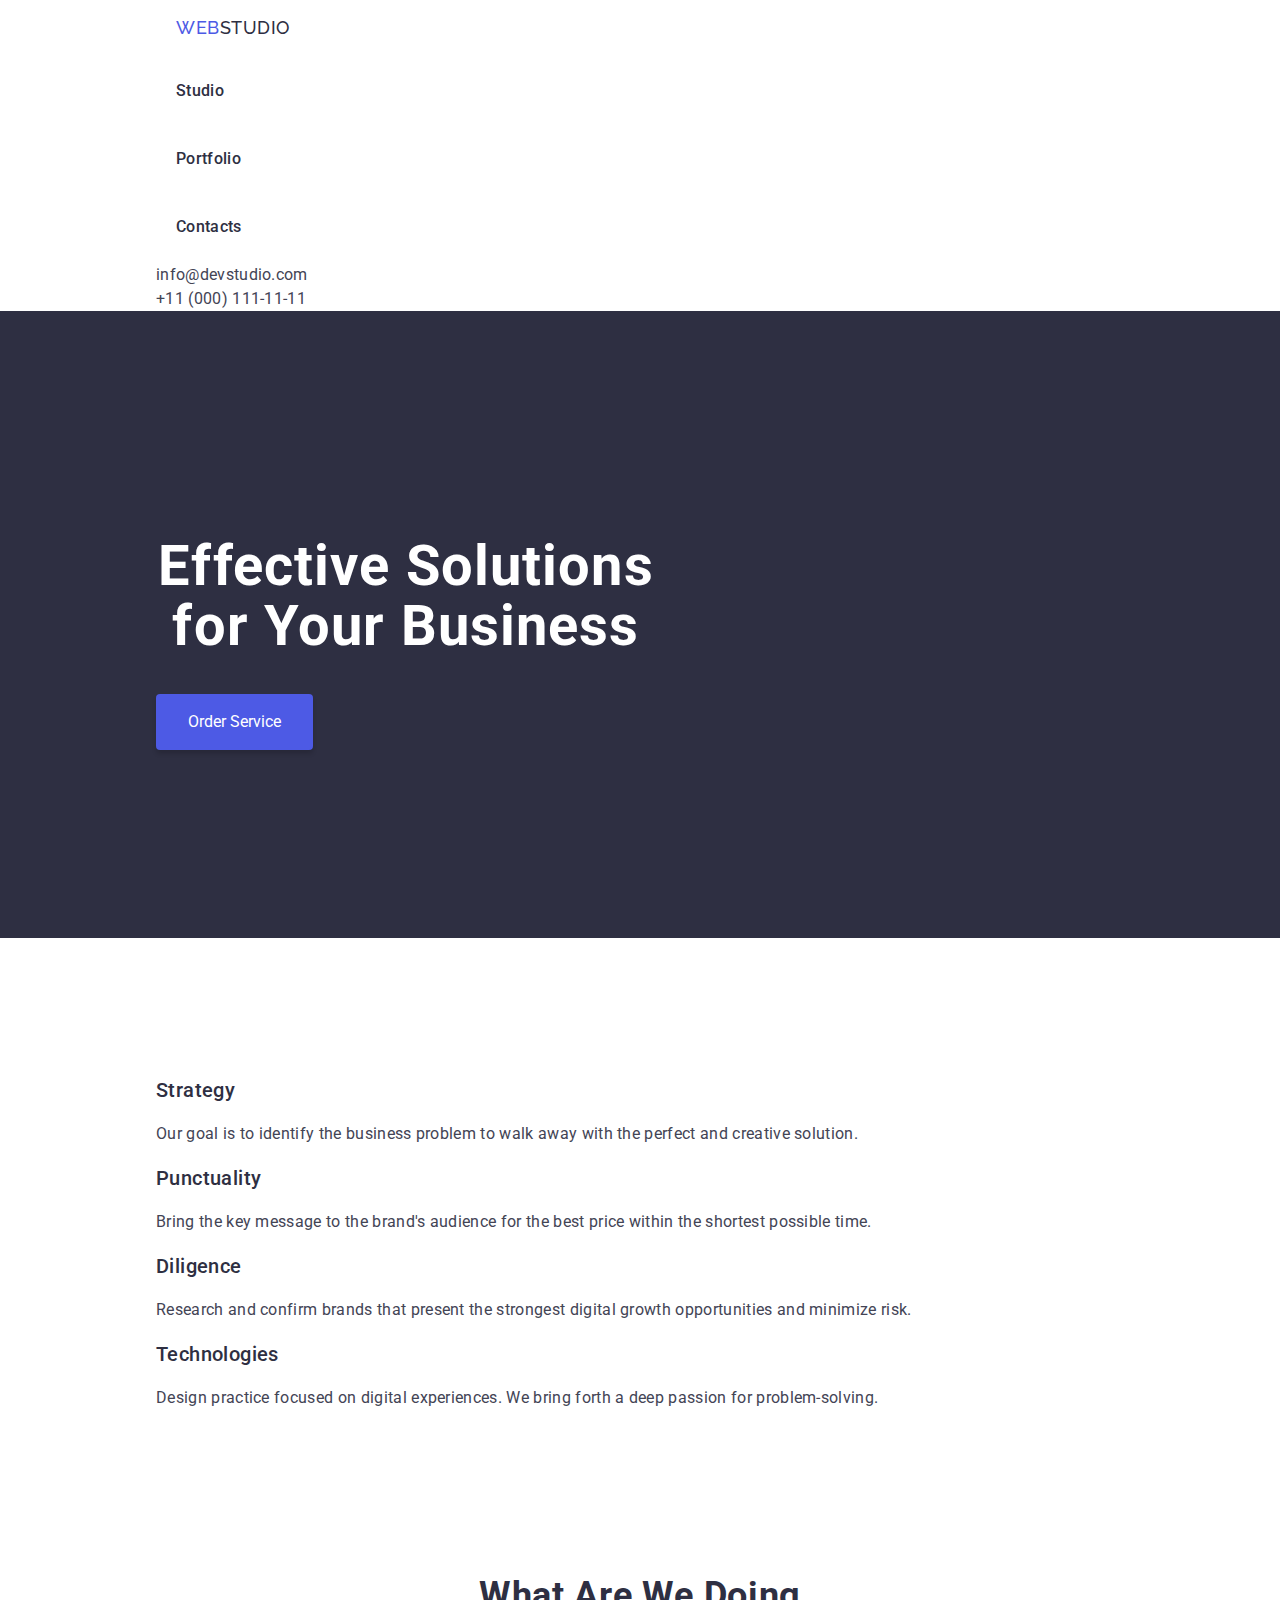
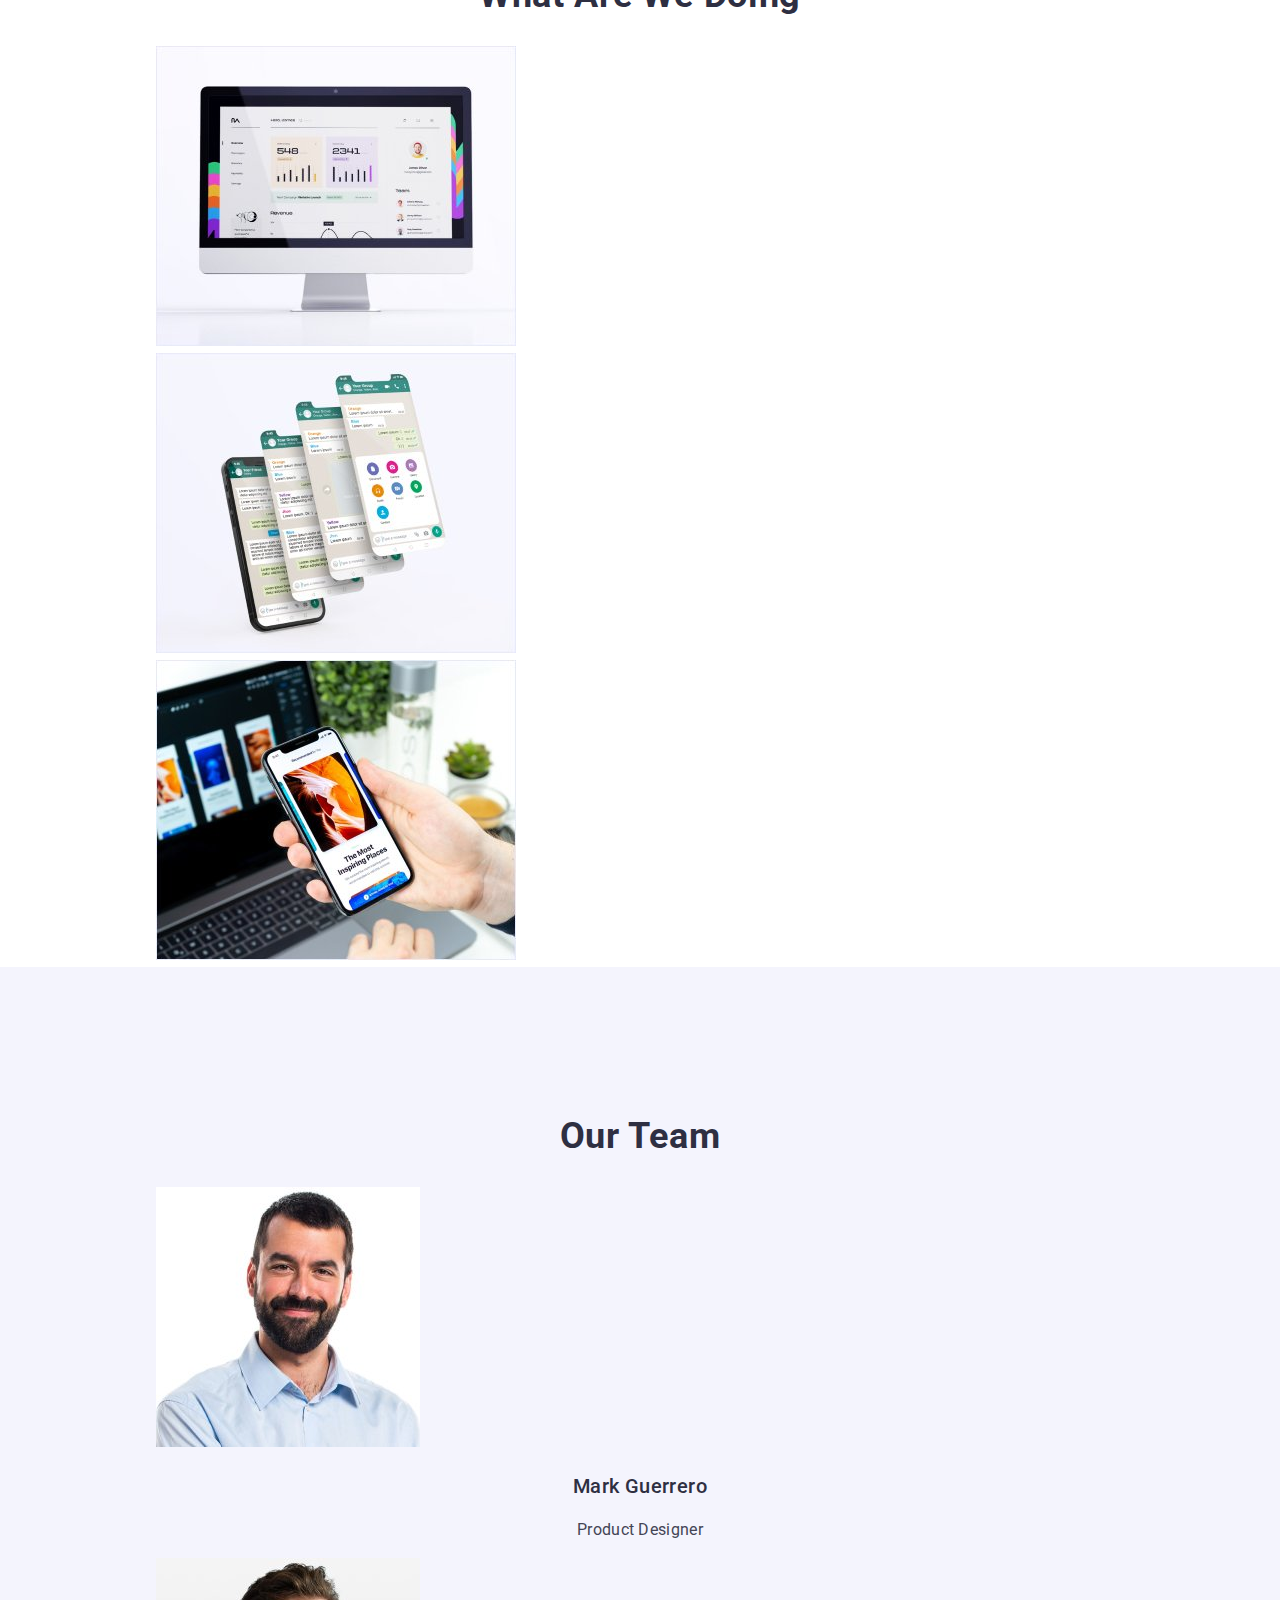
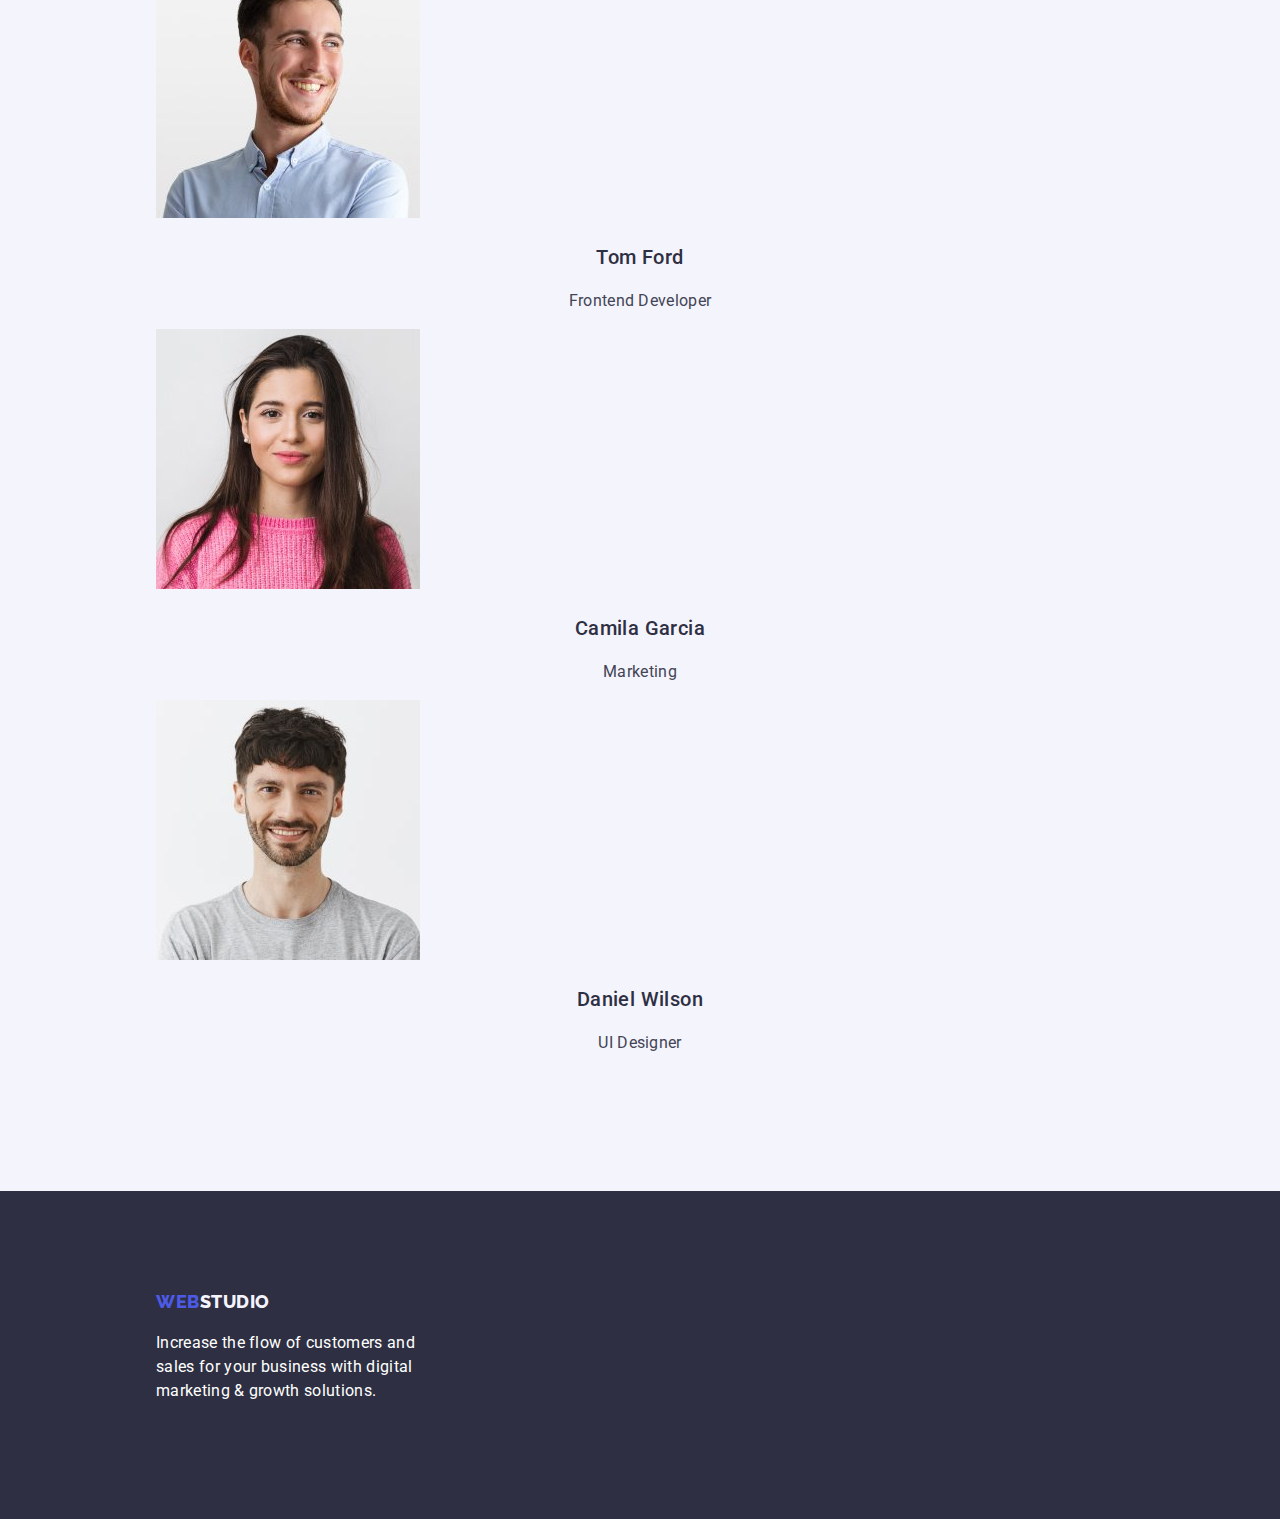
==== index.html @ 54f6134c "init" ====
<!DOCTYPE html>
<html lang="en">
  <head>
    <meta charset="UTF-8" />
    <meta name="viewport" content="width=device-width, initial-scale=1.0" />
    <link
      rel="stylesheet"
      href="https://cdn.jsdelivr.net/npm/modern-normalize@2.0.0/modern-normalize.min.css"
    />
    <link
      href="https://fonts.googleapis.com/css2?family=Raleway:ital,wght@0,800;1,800&family=Roboto:wght@400;500;700;900&display=swap"
      rel="stylesheet"
    />
    <link rel="stylesheet" href="./css/style.css" />

    <title>Web Studio</title>
  </head>
  <body>
    <header class="header">
      <div class="container">
        <nav class="nav">
          <a class="logo logo_header" href="./"
            ><span class="logo_colored">Web</span>studio</a
          >
          <ul>
            <li><a href="./">Studio</a></li>
            <li><a href="./portfolio.html">Portfolio</a></li>
            <li><a href="">Contacts</a></li>
          </ul>
        </nav>

        <address class="contacts">
          <ul>
            <li class="contacts__item">
              <a href="mailto:info@devstudio.com">info@devstudio.com</a>
            </li>
            <li class="contacts__item">
              <a href="tel:+110001111111">+11 (000) 111-11-11</a>
            </li>
          </ul>
        </address>
      </div>
    </header>
    <main>
      <section class="hero">
        <div class="container">
          <h1>Effective Solutions for Your Business</h1>
          <button type="button">Order Service</button>
        </div>
      </section>
      <section class="advantages">
        <div class="container">
          <h2 class="hidden">Advantages</h2>
          <ul>
            <li>
              <h3>Strategy</h3>
              <p>
                Our goal is to identify the business problem to walk away with
                the perfect and creative solution.
              </p>
            </li>

            <li>
              <h3>Punctuality</h3>
              <p>
                Bring the key message to the brand's audience for the best price
                within the shortest possible time.
              </p>
            </li>

            <li>
              <h3>Diligence</h3>
              <p>
                Research and confirm brands that present the strongest digital
                growth opportunities and minimize risk.
              </p>
            </li>

            <li>
              <h3>Technologies</h3>
              <p>
                Design practice focused on digital experiences. We bring forth a
                deep passion for problem-solving.
              </p>
            </li>
          </ul>
        </div>
      </section>
      <section class="products">
        <div class="container">
          <h2>What are we doing</h2>
          <ul class="product-cards">
            <li>
              <img
                class="product-cards__item"
                src="./images/product-1.jpg"
                alt="Product image"
                width="360"
                height="300"
              />
            </li>
            <li>
              <img
                class="product-cards__item"
                src="./images/product-2.jpg"
                alt="Product image"
                width="360"
                height="300"
              />
            </li>
            <li>
              <img
                class="product-cards__item"
                src="./images/product-3.jpg"
                alt="Product image"
                width="360"
                height="300"
              />
            </li>
          </ul>
        </div>
      </section>
      <section class="team">
        <div class="container">
          <h2>Our Team</h2>
          <ul class="team-cards">
            <li class="team-cards__item">
              <img
                src="./images/team-member-1.jpg"
                alt="Team member image"
                width="264"
                height="260"
              />
              <div class="team-cards-info">
                <h3>Mark Guerrero</h3>
                <p>Product Designer</p>
              </div>
            </li>
            <li class="team-cards__item">
              <img
                src="./images/team-member-2.jpg"
                alt="Team member image"
                width="264"
                height="260"
              />
              <div class="team-cards-info">
                <h3>Tom Ford</h3>
                <p>Frontend Developer</p>
              </div>
            </li>
            <li class="team-cards__item">
              <img
                src="./images/team-member-3.jpg"
                alt="Team member image"
                width="264"
                height="260"
              />
              <div class="team-cards-info">
                <h3>Camila Garcia</h3>
                <p>Marketing</p>
              </div>
            </li>
            <li class="team-cards__item">
              <img
                src="./images/team-member-4.jpg"
                alt="Team member image"
                width="264"
                height="260"
              />
              <div class="team-cards-info">
                <h3>Daniel Wilson</h3>
                <p>UI Designer</p>
              </div>
            </li>
          </ul>
        </div>
      </section>
    </main>
    <footer class="footer">
      <div class="container">
        <a class="logo logo_footer" href="./"
          ><span class="logo_colored">Web</span>studio</a
        >
        <p>
          Increase the flow of customers and sales for your business with
          digital marketing & growth solutions.
        </p>
      </div>
    </footer>
  </body>
</html>
---- css/style.css ----
:root {
  --iris: #4d5ae5;
  --ocean: #404bbf;
  --navy-blue: #2e2f42;
  --green: #31d0aa;
  --slate: #434455;
  --cloud-slate: #8e8f99;
  --cornflower: #e7e9fc;
  --cloud: #f4f4fd;
  --navy-blue-modal: #2e2f42;
  --grey: #2e2f42;
  --white: #ffffff;
  --dairy: #fcfcfc;
}
body {
  font-family: "Roboto", sans-serif;
  
  font-size: 16px;
  line-height: 1.5;
  color: var(--slate);
  background-color: var(--white);
  box-sizing: border-box;
  color: var(--slate);
  letter-spacing: .02em;
}
h1 {
  font-size: 56px;
  line-height: 1.07 ;
  letter-spacing: 0.02em;
  color: var(--white);
}
h2 {
  font-size: 36px;
  font-weight: 700;
  line-height: 1.11;
  letter-spacing: 0.02em;
  color: var(--navy-blue);
  text-transform: capitalize;
}
h3 {
  font-size: 20px;
  font-weight: 500;
  line-height: 1.2;
  letter-spacing: 0.02em;
  text-transform: capitalize;
  color: var(--navy-blue);
}
h1,
h2 {
  text-align: center;
}
ul,
ol {
  list-style-type: none;
  margin: 0;
  padding: 0;
}
a {
  text-decoration: none;
}

.hidden {
  display: none;
  visibility: hidden;
  opacity: 0;
}
.container {
  margin: 0 156px;
}
.logo {
  font-family: "Raleway", sans-serif;
  font-size: 18px;
  font-style: normal;
  font-weight: 800;
  line-height: 0.86;
  letter-spacing: 0.54px;
  text-transform: uppercase;
}
.logo_header {
  color: var(--navy-blue);
}
.logo_footer {
  color: var(--cloud);
}
.logo_colored {
  color: var(--iris);
}
.nav a {
  color: var(--navy-blue);
  font-weight: 500;
  position: relative;
  padding: 20px 0;
  margin: 0 20px;
  border-bottom: 4px solid transparent;
}
.nav a:hover,
.nav a:focus {
  border-bottom: 4px solid var(--ocean);
}
.contacts a {
  color: var(--slate);
  font-style: normal;
}
.nav a,
.contacts a {
  transition: 0.5s;
  display: inline-block;
}
a:hover,
a:focus {
  color: var(--ocean);
}
.hero {
  padding: 188px 0;
  background: var(--navy-blue);
}
.hero h1 {
  max-width: 500px;
  width: 100%;
}
.hero button {
  background-color: var(--iris);
  transition: 0.5s;
  line-height: 56px;
  padding: 0 32px;
  color: var(--white);
  cursor: pointer;
  border: none;
  border-radius: 4px;
  box-shadow: 0px 4px 4px 0px rgba(0, 0, 0, 0.15);
}
.hero button:hover,
.hero button:focus {
  background-color: var(--ocean);
}
.advantages,
.team {
  padding: 120px 0;
}
.team {
  background-color: var(--cloud);
}
.team h3,
.team p {
  text-align: center;
}
.footer {
  background-color: var(--navy-blue);
  padding: 100px 0;
}
.footer p {
  color: var(--white);
  max-width: 264px;
  width: 100%;
}
.filters button {
  line-height: 48px;
  padding: 0 24px;
  background-color: var(--cloud);
  color: var(--iris);
  transition: 0.5s;
  border: none;
  color: var(--iris);
  border-radius: 4px;
  border: 1px solid var(--cornflower);
  font-weight: 500;
  cursor: pointer;
}
.filters button:hover,
.filters button:focus {
  background: var(--ocean);
  box-shadow: 0px 2px 2px 0px rgba(0, 0, 0, 0.12),
    0px 2px 1px 0px rgba(0, 0, 0, 0.08), 0px 3px 1px 0px rgba(0, 0, 0, 0.1);
  color: var(--white);
}
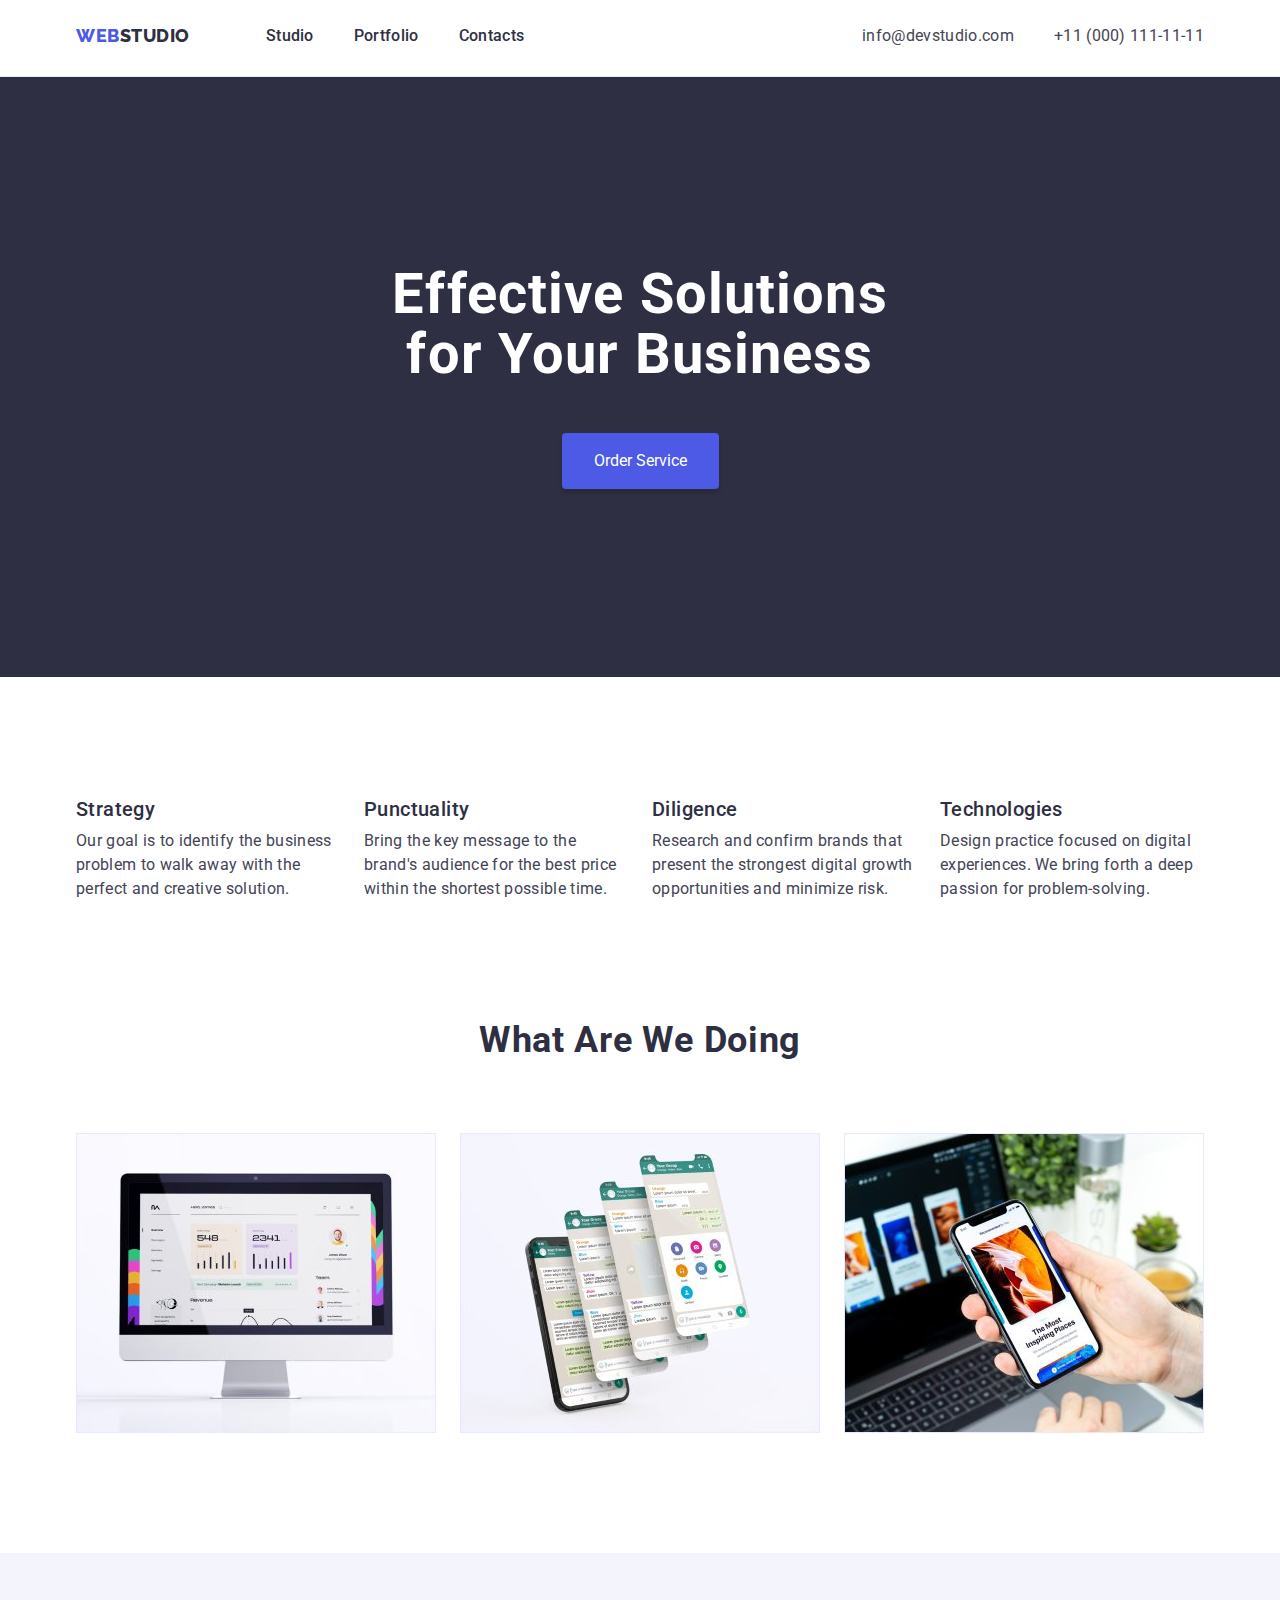
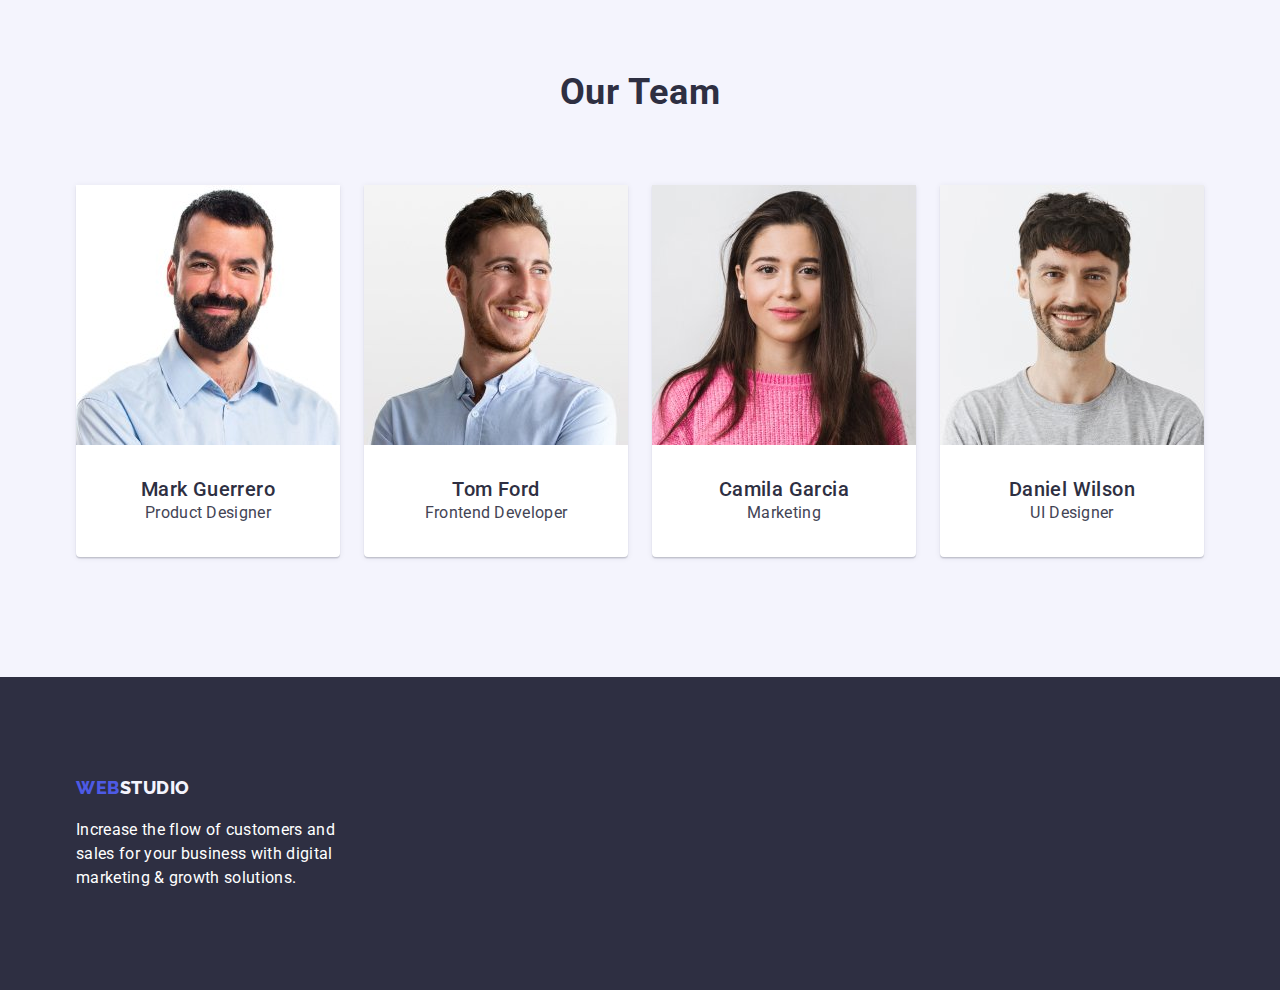
==== commit d4df8140: "ready for mentor's review" ====
--- a/index.html
+++ b/index.html
@@ -16,176 +16,180 @@
     <title>Web Studio</title>
   </head>
   <body>
-    <header class="header">
-      <div class="container">
-        <nav class="nav">
-          <a class="logo logo_header" href="./"
+    <div class="page-container">
+      <header class="header">
+        <div class="container">
+          <nav class="nav">
+            <a class="logo logo_header link" href="./"
+              ><span class="logo_colored">Web</span>studio</a
+            >
+            <ul>
+              <li><a class="link" href="./">Studio</a></li>
+              <li><a class="link" href="./portfolio.html">Portfolio</a></li>
+              <li><a class="link" href="">Contacts</a></li>
+            </ul>
+          </nav>
+
+          <address class="contacts">
+            <ul>
+              <li class="contacts__item">
+                <a class="link" href="mailto:info@devstudio.com"
+                  >info@devstudio.com</a
+                >
+              </li>
+              <li class="contacts__item">
+                <a class="link" href="tel:+110001111111">+11 (000) 111-11-11</a>
+              </li>
+            </ul>
+          </address>
+        </div>
+      </header>
+      <main>
+        <section class="hero section">
+          <div class="container">
+            <h1 class="title">Effective Solutions for Your Business</h1>
+            <button class="btn" type="button">Order Service</button>
+          </div>
+        </section>
+        <section class="section advantages">
+          <div class="container">
+            <h2 class="hidden">Advantages</h2>
+            <ul>
+              <li>
+                <h3>Strategy</h3>
+                <p>
+                  Our goal is to identify the business problem to walk away with
+                  the perfect and creative solution.
+                </p>
+              </li>
+
+              <li>
+                <h3>Punctuality</h3>
+                <p>
+                  Bring the key message to the brand's audience for the best
+                  price within the shortest possible time.
+                </p>
+              </li>
+
+              <li>
+                <h3>Diligence</h3>
+                <p>
+                  Research and confirm brands that present the strongest digital
+                  growth opportunities and minimize risk.
+                </p>
+              </li>
+
+              <li>
+                <h3>Technologies</h3>
+                <p>
+                  Design practice focused on digital experiences. We bring forth
+                  a deep passion for problem-solving.
+                </p>
+              </li>
+            </ul>
+          </div>
+        </section>
+        <section class="section products">
+          <div class="container">
+            <h2>What are we doing</h2>
+            <ul class="product-cards">
+              <li>
+                <img
+                  class="product-cards__item"
+                  src="./images/product-1.jpg"
+                  alt="Product image"
+                  width="360"
+                  height="300"
+                />
+              </li>
+              <li>
+                <img
+                  class="product-cards__item"
+                  src="./images/product-2.jpg"
+                  alt="Product image"
+                  width="360"
+                  height="300"
+                />
+              </li>
+              <li>
+                <img
+                  class="product-cards__item"
+                  src="./images/product-3.jpg"
+                  alt="Product image"
+                  width="360"
+                  height="300"
+                />
+              </li>
+            </ul>
+          </div>
+        </section>
+        <section class="team section">
+          <div class="container">
+            <h2>Our Team</h2>
+            <ul class="team-cards">
+              <li class="team-cards__item">
+                <img
+                  src="./images/team-member-1.jpg"
+                  alt="Team member image"
+                  width="264"
+                  height="260"
+                />
+                <div class="team-cards-info">
+                  <h3>Mark Guerrero</h3>
+                  <p>Product Designer</p>
+                </div>
+              </li>
+              <li class="team-cards__item">
+                <img
+                  src="./images/team-member-2.jpg"
+                  alt="Team member image"
+                  width="264"
+                  height="260"
+                />
+                <div class="team-cards-info">
+                  <h3>Tom Ford</h3>
+                  <p>Frontend Developer</p>
+                </div>
+              </li>
+              <li class="team-cards__item">
+                <img
+                  src="./images/team-member-3.jpg"
+                  alt="Team member image"
+                  width="264"
+                  height="260"
+                />
+                <div class="team-cards-info">
+                  <h3>Camila Garcia</h3>
+                  <p>Marketing</p>
+                </div>
+              </li>
+              <li class="team-cards__item">
+                <img
+                  src="./images/team-member-4.jpg"
+                  alt="Team member image"
+                  width="264"
+                  height="260"
+                />
+                <div class="team-cards-info">
+                  <h3>Daniel Wilson</h3>
+                  <p>UI Designer</p>
+                </div>
+              </li>
+            </ul>
+          </div>
+        </section>
+      </main>
+      <footer class="footer">
+        <div class="container">
+          <a class="logo logo_footer" href="./"
             ><span class="logo_colored">Web</span>studio</a
           >
-          <ul>
-            <li><a href="./">Studio</a></li>
-            <li><a href="./portfolio.html">Portfolio</a></li>
-            <li><a href="">Contacts</a></li>
-          </ul>
-        </nav>
-
-        <address class="contacts">
-          <ul>
-            <li class="contacts__item">
-              <a href="mailto:info@devstudio.com">info@devstudio.com</a>
-            </li>
-            <li class="contacts__item">
-              <a href="tel:+110001111111">+11 (000) 111-11-11</a>
-            </li>
-          </ul>
-        </address>
-      </div>
-    </header>
-    <main>
-      <section class="hero">
-        <div class="container">
-          <h1>Effective Solutions for Your Business</h1>
-          <button type="button">Order Service</button>
+          <p>
+            Increase the flow of customers and sales for your business with
+            digital marketing & growth solutions.
+          </p>
         </div>
-      </section>
-      <section class="advantages">
-        <div class="container">
-          <h2 class="hidden">Advantages</h2>
-          <ul>
-            <li>
-              <h3>Strategy</h3>
-              <p>
-                Our goal is to identify the business problem to walk away with
-                the perfect and creative solution.
-              </p>
-            </li>
-
-            <li>
-              <h3>Punctuality</h3>
-              <p>
-                Bring the key message to the brand's audience for the best price
-                within the shortest possible time.
-              </p>
-            </li>
-
-            <li>
-              <h3>Diligence</h3>
-              <p>
-                Research and confirm brands that present the strongest digital
-                growth opportunities and minimize risk.
-              </p>
-            </li>
-
-            <li>
-              <h3>Technologies</h3>
-              <p>
-                Design practice focused on digital experiences. We bring forth a
-                deep passion for problem-solving.
-              </p>
-            </li>
-          </ul>
-        </div>
-      </section>
-      <section class="products">
-        <div class="container">
-          <h2>What are we doing</h2>
-          <ul class="product-cards">
-            <li>
-              <img
-                class="product-cards__item"
-                src="./images/product-1.jpg"
-                alt="Product image"
-                width="360"
-                height="300"
-              />
-            </li>
-            <li>
-              <img
-                class="product-cards__item"
-                src="./images/product-2.jpg"
-                alt="Product image"
-                width="360"
-                height="300"
-              />
-            </li>
-            <li>
-              <img
-                class="product-cards__item"
-                src="./images/product-3.jpg"
-                alt="Product image"
-                width="360"
-                height="300"
-              />
-            </li>
-          </ul>
-        </div>
-      </section>
-      <section class="team">
-        <div class="container">
-          <h2>Our Team</h2>
-          <ul class="team-cards">
-            <li class="team-cards__item">
-              <img
-                src="./images/team-member-1.jpg"
-                alt="Team member image"
-                width="264"
-                height="260"
-              />
-              <div class="team-cards-info">
-                <h3>Mark Guerrero</h3>
-                <p>Product Designer</p>
-              </div>
-            </li>
-            <li class="team-cards__item">
-              <img
-                src="./images/team-member-2.jpg"
-                alt="Team member image"
-                width="264"
-                height="260"
-              />
-              <div class="team-cards-info">
-                <h3>Tom Ford</h3>
-                <p>Frontend Developer</p>
-              </div>
-            </li>
-            <li class="team-cards__item">
-              <img
-                src="./images/team-member-3.jpg"
-                alt="Team member image"
-                width="264"
-                height="260"
-              />
-              <div class="team-cards-info">
-                <h3>Camila Garcia</h3>
-                <p>Marketing</p>
-              </div>
-            </li>
-            <li class="team-cards__item">
-              <img
-                src="./images/team-member-4.jpg"
-                alt="Team member image"
-                width="264"
-                height="260"
-              />
-              <div class="team-cards-info">
-                <h3>Daniel Wilson</h3>
-                <p>UI Designer</p>
-              </div>
-            </li>
-          </ul>
-        </div>
-      </section>
-    </main>
-    <footer class="footer">
-      <div class="container">
-        <a class="logo logo_footer" href="./"
-          ><span class="logo_colored">Web</span>studio</a
-        >
-        <p>
-          Increase the flow of customers and sales for your business with
-          digital marketing & growth solutions.
-        </p>
-      </div>
-    </footer>
+      </footer>
+    </div>
   </body>
 </html>
--- a/css/style.css
+++ b/css/style.css
@@ -14,18 +14,25 @@
 }
 body {
   font-family: "Roboto", sans-serif;
-  
+
   font-size: 16px;
   line-height: 1.5;
   color: var(--slate);
   background-color: var(--white);
   box-sizing: border-box;
-  color: var(--slate);
-  letter-spacing: .02em;
-}
+  letter-spacing: 0.02em;
+}
+h1,
+h2,
+h3,
+p,
+ul {
+  margin: 0;
+}
+
 h1 {
   font-size: 56px;
-  line-height: 1.07 ;
+  line-height: 1.07;
   letter-spacing: 0.02em;
   color: var(--white);
 }
@@ -52,20 +59,64 @@
 ul,
 ol {
   list-style-type: none;
-  margin: 0;
   padding: 0;
 }
 a {
   text-decoration: none;
 }
+img {
+  display: block;
+}
+main {
+  flex-grow: 1;
+}
 
 .hidden {
-  display: none;
-  visibility: hidden;
-  opacity: 0;
+  position: absolute;
+  width: 1px;
+  height: 1px;
+  margin: -1px;
+  border: 0;
+  padding: 0;
+  white-space: nowrap;
+  clip-path: inset(100%);
+  clip: rect(0 0 0 0);
+  overflow: hidden;
 }
 .container {
-  margin: 0 156px;
+  margin-left: auto;
+  margin-right: auto;
+  max-width: 1158px;
+  width: 100%;
+  padding: 0 15px;
+}
+.page-container {
+  min-height: 100vh;
+  display: flex;
+  flex-direction: column;
+}
+.header {
+  border-bottom: 1px solid var(--cornflower);
+}
+.header > .container {
+  display: flex;
+  justify-content: space-between;
+  flex-wrap: wrap;
+}
+.header .link {
+  line-height: 72px;
+}
+.section {
+  padding: 120px 0;
+}
+.section.advantages {
+  padding-bottom: 60px;
+}
+.section.products {
+  padding-top: 60px;
+}
+.section.portfolio-page {
+  padding: 96px 0 120px 0;
 }
 .logo {
   font-family: "Raleway", sans-serif;
@@ -85,12 +136,18 @@
 .logo_colored {
   color: var(--iris);
 }
-.nav a {
+.nav {
+  display: flex;
+  gap: 76px;
+}
+.header ul {
+  display: flex;
+  gap: 40px;
+}
+.nav ul a {
   color: var(--navy-blue);
   font-weight: 500;
   position: relative;
-  padding: 20px 0;
-  margin: 0 20px;
   border-bottom: 4px solid transparent;
 }
 .nav a:hover,
@@ -111,10 +168,10 @@
   color: var(--ocean);
 }
 .hero {
-  padding: 188px 0;
   background: var(--navy-blue);
 }
-.hero h1 {
+.hero .title {
+  margin: 68px auto 48px auto;
   max-width: 500px;
   width: 100%;
 }
@@ -128,22 +185,61 @@
   border: none;
   border-radius: 4px;
   box-shadow: 0px 4px 4px 0px rgba(0, 0, 0, 0.15);
+  margin: 0 auto 68px auto;
+  display: block;
 }
 .hero button:hover,
 .hero button:focus {
   background-color: var(--ocean);
 }
-.advantages,
-.team {
-  padding: 120px 0;
-}
+.advantages ul {
+  display: flex;
+  gap: 24px;
+}
+.advantages ul li {
+  flex-basis: 264px;
+}
+.advantages h3 {
+  padding-bottom: 8px;
+}
+.products h2 {
+  padding-bottom: 72px;
+}
+.product-cards {
+  display: flex;
+  gap: 24px;
+}
+.product-cards__item {
+  display: block;
+  max-width: 360px;
+  width: 100%;
+  height: auto;
+}
+
 .team {
   background-color: var(--cloud);
+}
+.team h2 {
+  padding-bottom: 72px;
 }
 .team h3,
 .team p {
   text-align: center;
 }
+.team-cards {
+  display: flex;
+  gap: 24px;
+}
+.team-cards__item {
+  border-radius: 0px 0px 4px 4px;
+  background: var(--white);
+  box-shadow: 0px 1px 6px 0px rgba(46, 47, 66, 0.08),
+    0px 1px 1px 0px rgba(46, 47, 66, 0.16),
+    0px 2px 1px 0px rgba(46, 47, 66, 0.08);
+}
+.team-cards-info {
+  padding: 32px 0;
+}
 .footer {
   background-color: var(--navy-blue);
   padding: 100px 0;
@@ -152,6 +248,15 @@
   color: var(--white);
   max-width: 264px;
   width: 100%;
+  margin-top: 17.5px;
+}
+.filters {
+  display: flex;
+  max-width: 586px;
+  width: 100%;
+  gap: 24px;
+  margin: 0 auto;
+  padding-bottom: 72px;
 }
 .filters button {
   line-height: 48px;
@@ -169,7 +274,35 @@
 .filters button:hover,
 .filters button:focus {
   background: var(--ocean);
-  box-shadow: 0px 2px 2px 0px rgba(0, 0, 0, 0.12),
-    0px 2px 1px 0px rgba(0, 0, 0, 0.08), 0px 3px 1px 0px rgba(0, 0, 0, 0.1);
+  box-shadow: 0px 3px 1px 0px rgba(0, 0, 0, 0.1),
+    0px 2px 1px 0px rgba(0, 0, 0, 0.08), 0px 2px 2px 0px rgba(0, 0, 0, 0.12);
   color: var(--white);
 }
+.portfolio {
+  display: flex;
+  flex-wrap: wrap;
+  gap: 48px 24px;
+}
+.portfolio li {
+  width: 360px;
+  border: 1px solid var(--CORNFLOWER, #e7e9fc);
+}
+.portfolio-info {
+  padding: 32px 0 32px 16px;
+}
+.portfolio-info h2 {
+  font-size: 16px;
+  line-height: 1.5;
+  letter-spacing: 0.02em;
+  text-align: left;
+}
+.img-wrapper {
+  width: 360px;
+  height: 300px;
+  position: relative;
+}
+.img-wrapper img {
+  position: absolute;
+  left: -1px;
+  top: -1px;
+}
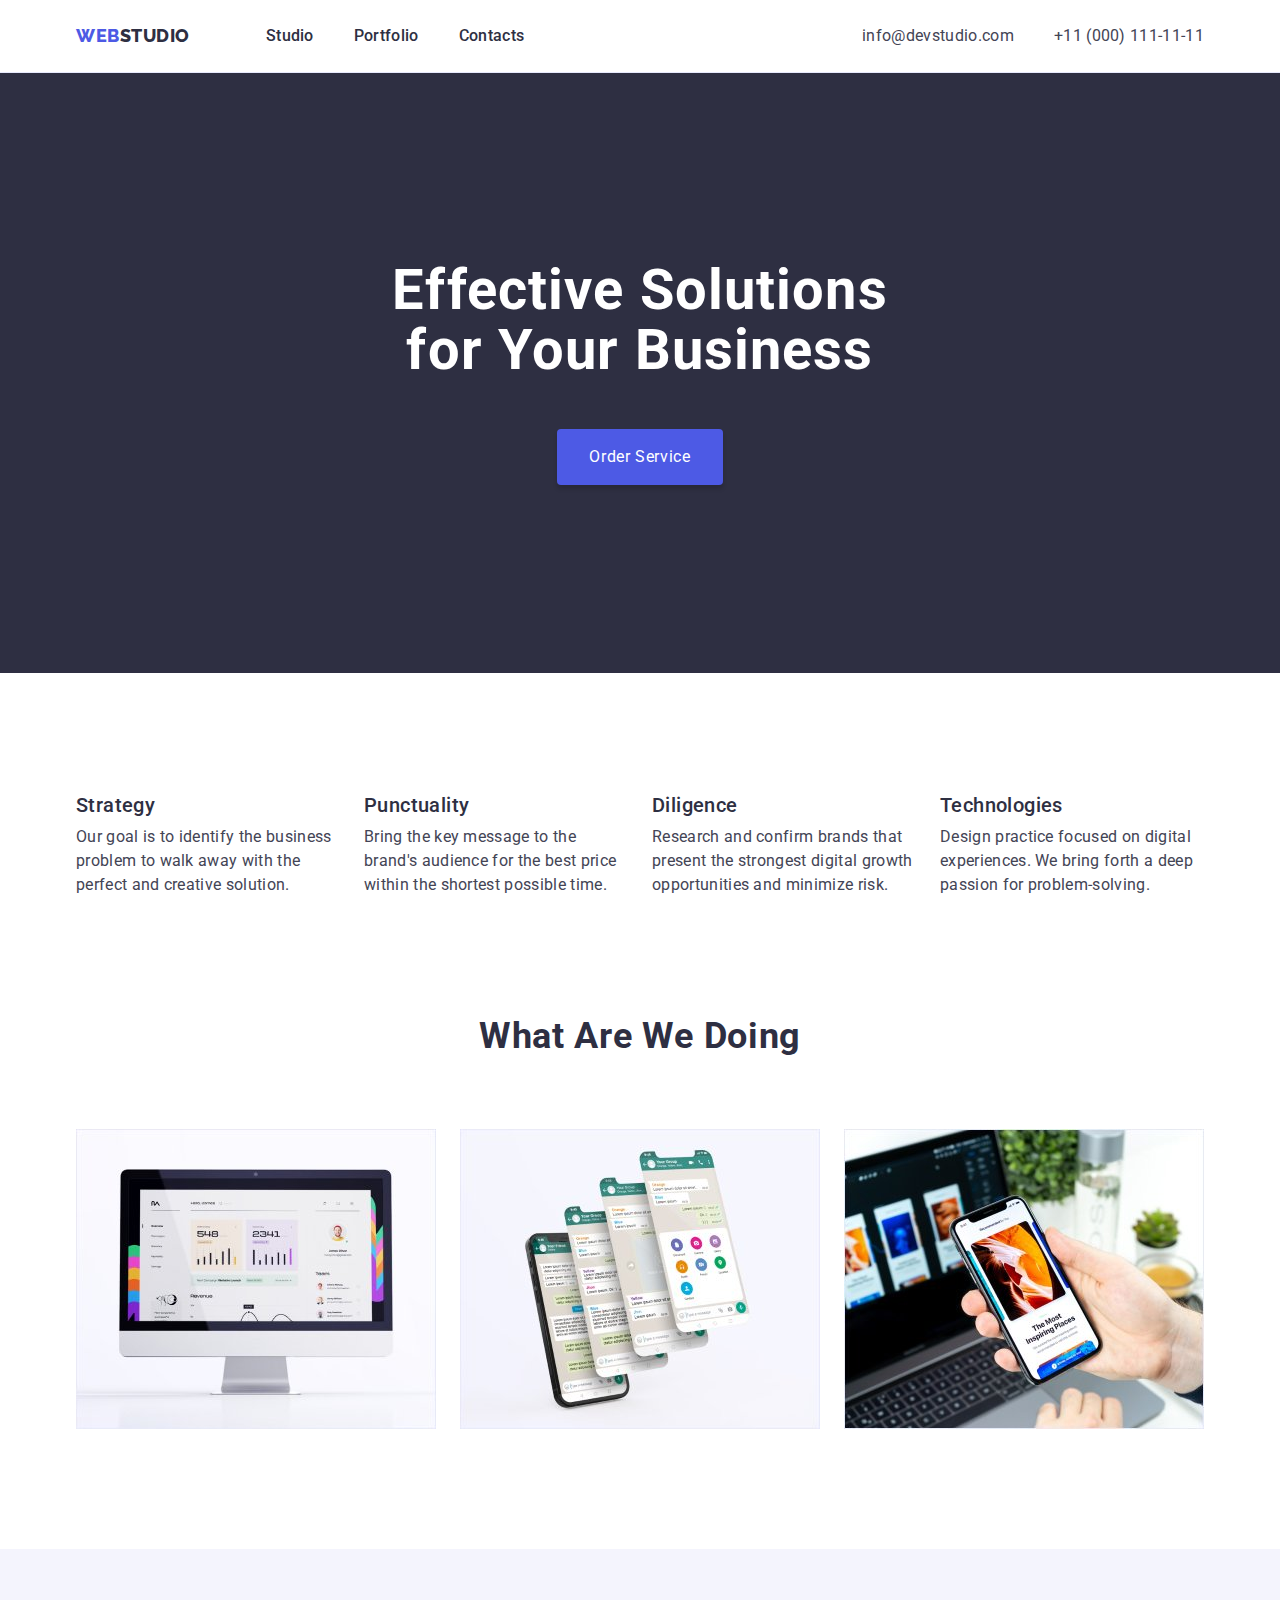
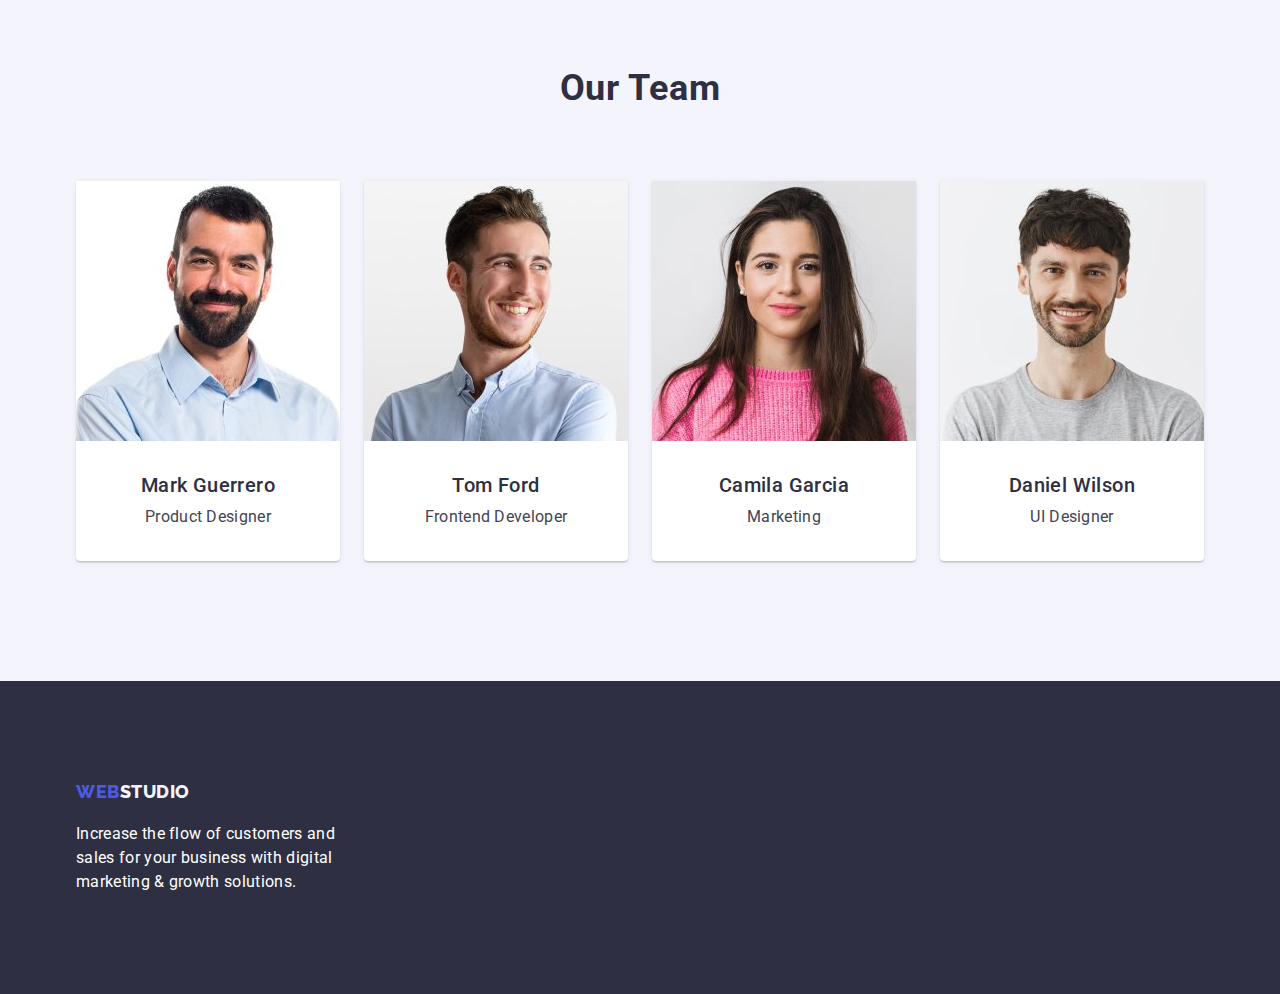
==== commit 4b6179e9: "fix according to mentor's request" ====
--- a/index.html
+++ b/index.html
@@ -20,10 +20,10 @@
       <header class="header">
         <div class="container">
           <nav class="nav">
-            <a class="logo logo_header link" href="./"
+            <a class="logo logo_header" href="./"
               ><span class="logo_colored">Web</span>studio</a
             >
-            <ul>
+            <ul class="list">
               <li><a class="link" href="./">Studio</a></li>
               <li><a class="link" href="./portfolio.html">Portfolio</a></li>
               <li><a class="link" href="">Contacts</a></li>
@@ -31,7 +31,7 @@
           </nav>
 
           <address class="contacts">
-            <ul>
+            <ul class="list">
               <li class="contacts__item">
                 <a class="link" href="mailto:info@devstudio.com"
                   >info@devstudio.com</a
@@ -48,39 +48,39 @@
         <section class="hero section">
           <div class="container">
             <h1 class="title">Effective Solutions for Your Business</h1>
-            <button class="btn" type="button">Order Service</button>
+            <button class="hero-button" type="button">Order Service</button>
           </div>
         </section>
         <section class="section advantages">
           <div class="container">
             <h2 class="hidden">Advantages</h2>
-            <ul>
-              <li>
-                <h3>Strategy</h3>
+            <ul class="advantages-list">
+              <li class="advantages-list__item">
+                <h3 class="advantages-title">Strategy</h3>
                 <p>
                   Our goal is to identify the business problem to walk away with
                   the perfect and creative solution.
                 </p>
               </li>
 
-              <li>
-                <h3>Punctuality</h3>
+              <li class="advantages-list__item">
+                <h3 class="advantages-title">Punctuality</h3>
                 <p>
                   Bring the key message to the brand's audience for the best
                   price within the shortest possible time.
                 </p>
               </li>
 
-              <li>
-                <h3>Diligence</h3>
+              <li class="advantages-list__item">
+                <h3 class="advantages-title">Diligence</h3>
                 <p>
                   Research and confirm brands that present the strongest digital
                   growth opportunities and minimize risk.
                 </p>
               </li>
 
-              <li>
-                <h3>Technologies</h3>
+              <li class="advantages-list__item">
+                <h3 class="advantages-title">Technologies</h3>
                 <p>
                   Design practice focused on digital experiences. We bring forth
                   a deep passion for problem-solving.
@@ -91,8 +91,8 @@
         </section>
         <section class="section products">
           <div class="container">
-            <h2>What are we doing</h2>
-            <ul class="product-cards">
+            <h2 class="products-title">What are we doing</h2>
+            <ul class="product-cards list">
               <li>
                 <img
                   class="product-cards__item"
@@ -125,8 +125,8 @@
         </section>
         <section class="team section">
           <div class="container">
-            <h2>Our Team</h2>
-            <ul class="team-cards">
+            <h2 class="team-title">Our Team</h2>
+            <ul class="team-cards list">
               <li class="team-cards__item">
                 <img
                   src="./images/team-member-1.jpg"
@@ -135,8 +135,8 @@
                   height="260"
                 />
                 <div class="team-cards-info">
-                  <h3>Mark Guerrero</h3>
-                  <p>Product Designer</p>
+                  <h3 class="team-cards-info__title">Mark Guerrero</h3>
+                  <p class="team-cards-info__position">Product Designer</p>
                 </div>
               </li>
               <li class="team-cards__item">
@@ -147,8 +147,8 @@
                   height="260"
                 />
                 <div class="team-cards-info">
-                  <h3>Tom Ford</h3>
-                  <p>Frontend Developer</p>
+                  <h3 class="team-cards-info__title">Tom Ford</h3>
+                  <p class="team-cards-info__position">Frontend Developer</p>
                 </div>
               </li>
               <li class="team-cards__item">
@@ -159,8 +159,8 @@
                   height="260"
                 />
                 <div class="team-cards-info">
-                  <h3>Camila Garcia</h3>
-                  <p>Marketing</p>
+                  <h3 class="team-cards-info__title">Camila Garcia</h3>
+                  <p class="team-cards-info__position">Marketing</p>
                 </div>
               </li>
               <li class="team-cards__item">
@@ -171,8 +171,8 @@
                   height="260"
                 />
                 <div class="team-cards-info">
-                  <h3>Daniel Wilson</h3>
-                  <p>UI Designer</p>
+                  <h3 class="team-cards-info__title">Daniel Wilson</h3>
+                  <p class="team-cards-info__position">UI Designer</p>
                 </div>
               </li>
             </ul>
--- a/css/style.css
+++ b/css/style.css
@@ -14,7 +14,6 @@
 }
 body {
   font-family: "Roboto", sans-serif;
-
   font-size: 16px;
   line-height: 1.5;
   color: var(--slate);
@@ -104,7 +103,7 @@
   flex-wrap: wrap;
 }
 .header .link {
-  line-height: 72px;
+  padding: 24px 0;
 }
 .section {
   padding: 120px 0;
@@ -139,43 +138,53 @@
 .nav {
   display: flex;
   gap: 76px;
-}
-.header ul {
+  align-items: center;
+}
+.header .list {
   display: flex;
   gap: 40px;
 }
-.nav ul a {
+.nav .link {
   color: var(--navy-blue);
   font-weight: 500;
   position: relative;
+}
+.nav .link::after {
+  content: '';
   border-bottom: 4px solid transparent;
-}
-.nav a:hover,
-.nav a:focus {
+  bottom: 0;
+  left: 0;
+  width: 100%;
+  position: absolute;
+  transition: .5s;
+}
+.nav .link:hover::after,
+.nav .link:focus::after {
   border-bottom: 4px solid var(--ocean);
 }
-.contacts a {
+.contacts .link {
   color: var(--slate);
   font-style: normal;
 }
-.nav a,
-.contacts a {
+.nav .link,
+.contacts .link {
   transition: 0.5s;
   display: inline-block;
 }
-a:hover,
-a:focus {
+.link:hover,
+.link:focus {
   color: var(--ocean);
 }
 .hero {
   background: var(--navy-blue);
+  padding: 188px 0;
 }
 .hero .title {
-  margin: 68px auto 48px auto;
+  margin: 0 auto 48px auto;
   max-width: 500px;
   width: 100%;
 }
-.hero button {
+.hero-button {
   background-color: var(--iris);
   transition: 0.5s;
   line-height: 56px;
@@ -185,24 +194,25 @@
   border: none;
   border-radius: 4px;
   box-shadow: 0px 4px 4px 0px rgba(0, 0, 0, 0.15);
-  margin: 0 auto 68px auto;
+  margin: 0 auto;
   display: block;
-}
-.hero button:hover,
-.hero button:focus {
+  letter-spacing: 0.04em;
+}
+.hero-button:hover,
+.hero-button:focus {
   background-color: var(--ocean);
 }
-.advantages ul {
+.advantages-list {
   display: flex;
   gap: 24px;
 }
-.advantages ul li {
+.advantages-list__item {
   flex-basis: 264px;
 }
-.advantages h3 {
-  padding-bottom: 8px;
-}
-.products h2 {
+.advantages-title {
+  margin-bottom: 8px;
+}
+.products-title {
   padding-bottom: 72px;
 }
 .product-cards {
@@ -219,10 +229,13 @@
 .team {
   background-color: var(--cloud);
 }
-.team h2 {
+.team-title {
   padding-bottom: 72px;
 }
-.team h3,
+.team-cards-info__title {
+  margin-bottom: 8px;
+}
+.team-cards-info__title,
 .team p {
   text-align: center;
 }
@@ -252,11 +265,9 @@
 }
 .filters {
   display: flex;
-  max-width: 586px;
-  width: 100%;
+  justify-content: center;
   gap: 24px;
-  margin: 0 auto;
-  padding-bottom: 72px;
+  margin-bottom: 72px;
 }
 .filters button {
   line-height: 48px;
@@ -291,10 +302,11 @@
   padding: 32px 0 32px 16px;
 }
 .portfolio-info h2 {
-  font-size: 16px;
-  line-height: 1.5;
+  font-size: 20px;
+  line-height: 1.2;
   letter-spacing: 0.02em;
   text-align: left;
+  margin-bottom: 8px;
 }
 .img-wrapper {
   width: 360px;
